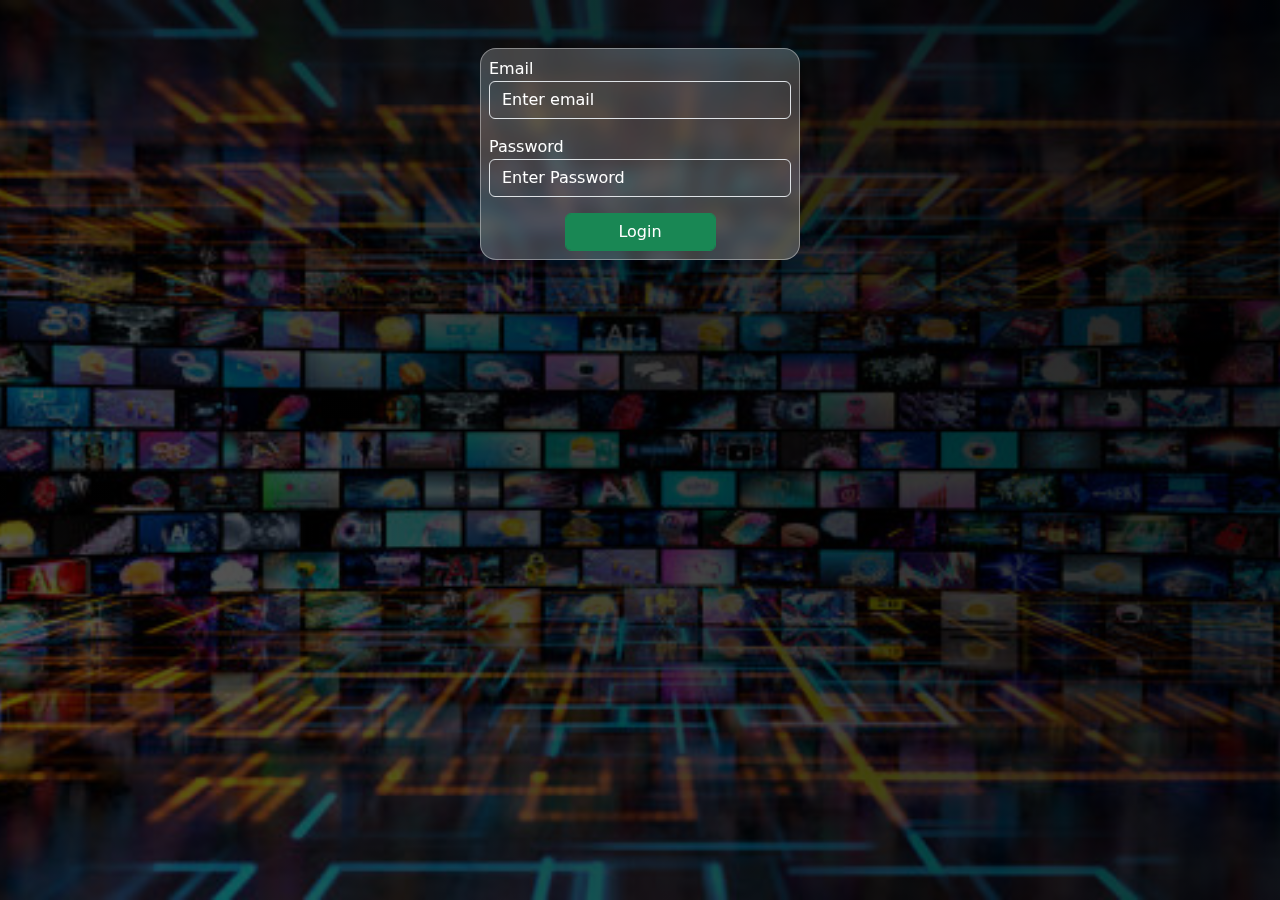
==== login.html @ 44fe7585 "done" ====
<!DOCTYPE html>
<html lang="en">
<head>
    <meta charset="UTF-8">
    <meta name="viewport" content="width=device-width, initial-scale=1.0">
<title>Login Page</title>    
<link rel="stylesheet" href="https://cdn.jsdelivr.net/npm/bootstrap@5.3.3/dist/css/bootstrap.min.css" integrity="sha384-QWTKZyjpPEjISv5WaRU9OFeRpok6YctnYmDr5pNlyT2bRjXh0JMhjY6hW+ALEwIH" crossorigin="anonymous">
    <link rel="stylesheet" href="sign-up.css">
</head>
<body class="d-flex align-items-center  justify-contents-center">
    <div class="backgroun">
        <form action="" method="post" id="lg-form" class="form-control p-2 my-5 my-form w-25 m-auto ">

            <label for="email" class="text-white">Email</label>
            <input type="email" name="email" id="lg-email" class="form-control mb-3 login-email" placeholder="Enter email">

            <label for="password" class="text-white">Password</label>
            <input type="password" name="password" id="lg-password" class="form-control login-password mb-3" placeholder="Enter Password">

            <button  class="btn btn-success form-control w-50 m-auto d-block" id="lg-submit">Login</button>

        </form>

    </div>
    <script src="login.js"></script>
    <script src="https://cdn.jsdelivr.net/npm/bootstrap@5.3.3/dist/js/bootstrap.min.js" integrity="sha384-0pUGZvbkm6XF6gxjEnlmuGrJXVbNuzT9qBBavbLwCsOGabYfZo0T0to5eqruptLy" crossorigin="anonymous"></script>
</body>
</html>
---- sign-up.css ----
body{
    background: url(image/cinestream.jpg);
    background-attachment: fixed;
    background-position: center;
    background-repeat: no-repeat;
    background-size: cover;
    height: 100vh;
    position: relative;
}
.backgroun{
    position: absolute;
    top:0;
    bottom: 0;
    left: 0;
    right: 0;
    background: rgba(0, 0, 0, 0.521); /* Adjust opacity as needed */
    background: linear-gradient(45deg, rgba(0, 0, 0, 0.6), rgba(0, 0, 0, 0.9));
}
.my-form{
min-width: 300px;
background: rgba(255, 255, 255, 0.22);
border-radius: 16px;
box-shadow: 0 4px 30px rgba(0, 0, 0, 0.1);
backdrop-filter: blur(7.4px);
-webkit-backdrop-filter: blur(7.4px);
border: 1px solid rgba(255, 255, 255, 0.38);}
input{
    background: transparent !important;
}
input::placeholder{
    color: white !important;
}
.button{
    margin: auto !important;
}

@media screen and (max-width:769px) {
    .my-form{
        width: 70% !important;
        @media screen  and (max-width: 480px) {
            width: 90% !important;
            
        }
    }
}
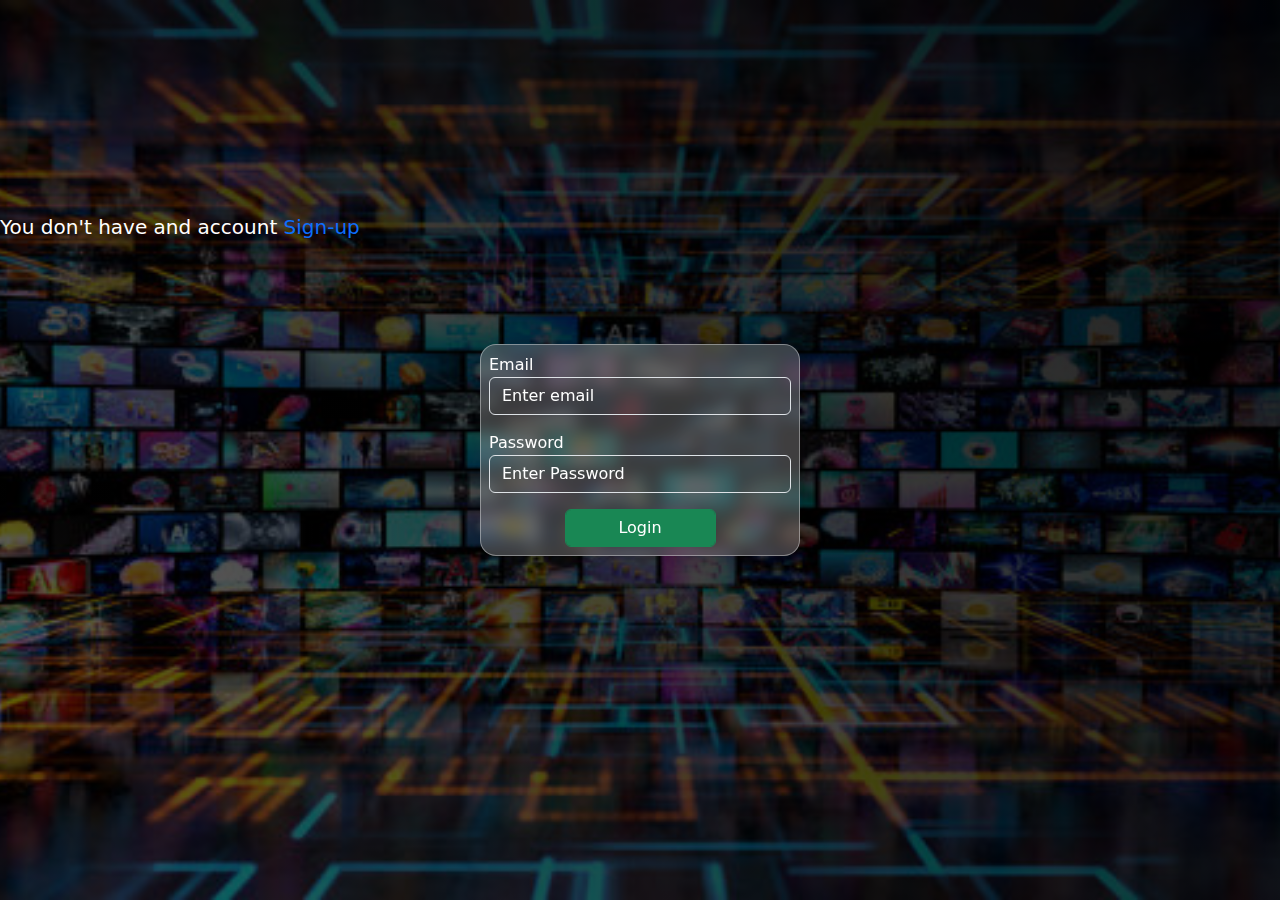
==== commit 5c7605fd: "done" ====
--- a/login.html
+++ b/login.html
@@ -9,7 +9,9 @@
 </head>
 <body class="d-flex align-items-center  justify-contents-center">
     <div class="backgroun">
-        <form action="" method="post" id="lg-form" class="form-control p-2 my-5 my-form w-25 m-auto ">
+        <form action="" method="post" id="lg-form" class="form-control p-2 my-form w-25 position-relative" style="top:50%;
+        left: 50%;
+        transform: translate(-50%, -50%);">
 
             <label for="email" class="text-white">Email</label>
             <input type="email" name="email" id="lg-email" class="form-control mb-3 login-email" placeholder="Enter email">
@@ -20,6 +22,8 @@
             <button  class="btn btn-success form-control w-50 m-auto d-block" id="lg-submit">Login</button>
 
         </form>
+        <div class="m-auto"><p class="lead text-white position-absolute">You don't have and account <a href="index.html" style="text-decoration: none !important;
+        margin-bottom: 40%;">Sign-up</a></p></div>
 
     </div>
     <script src="login.js"></script>
